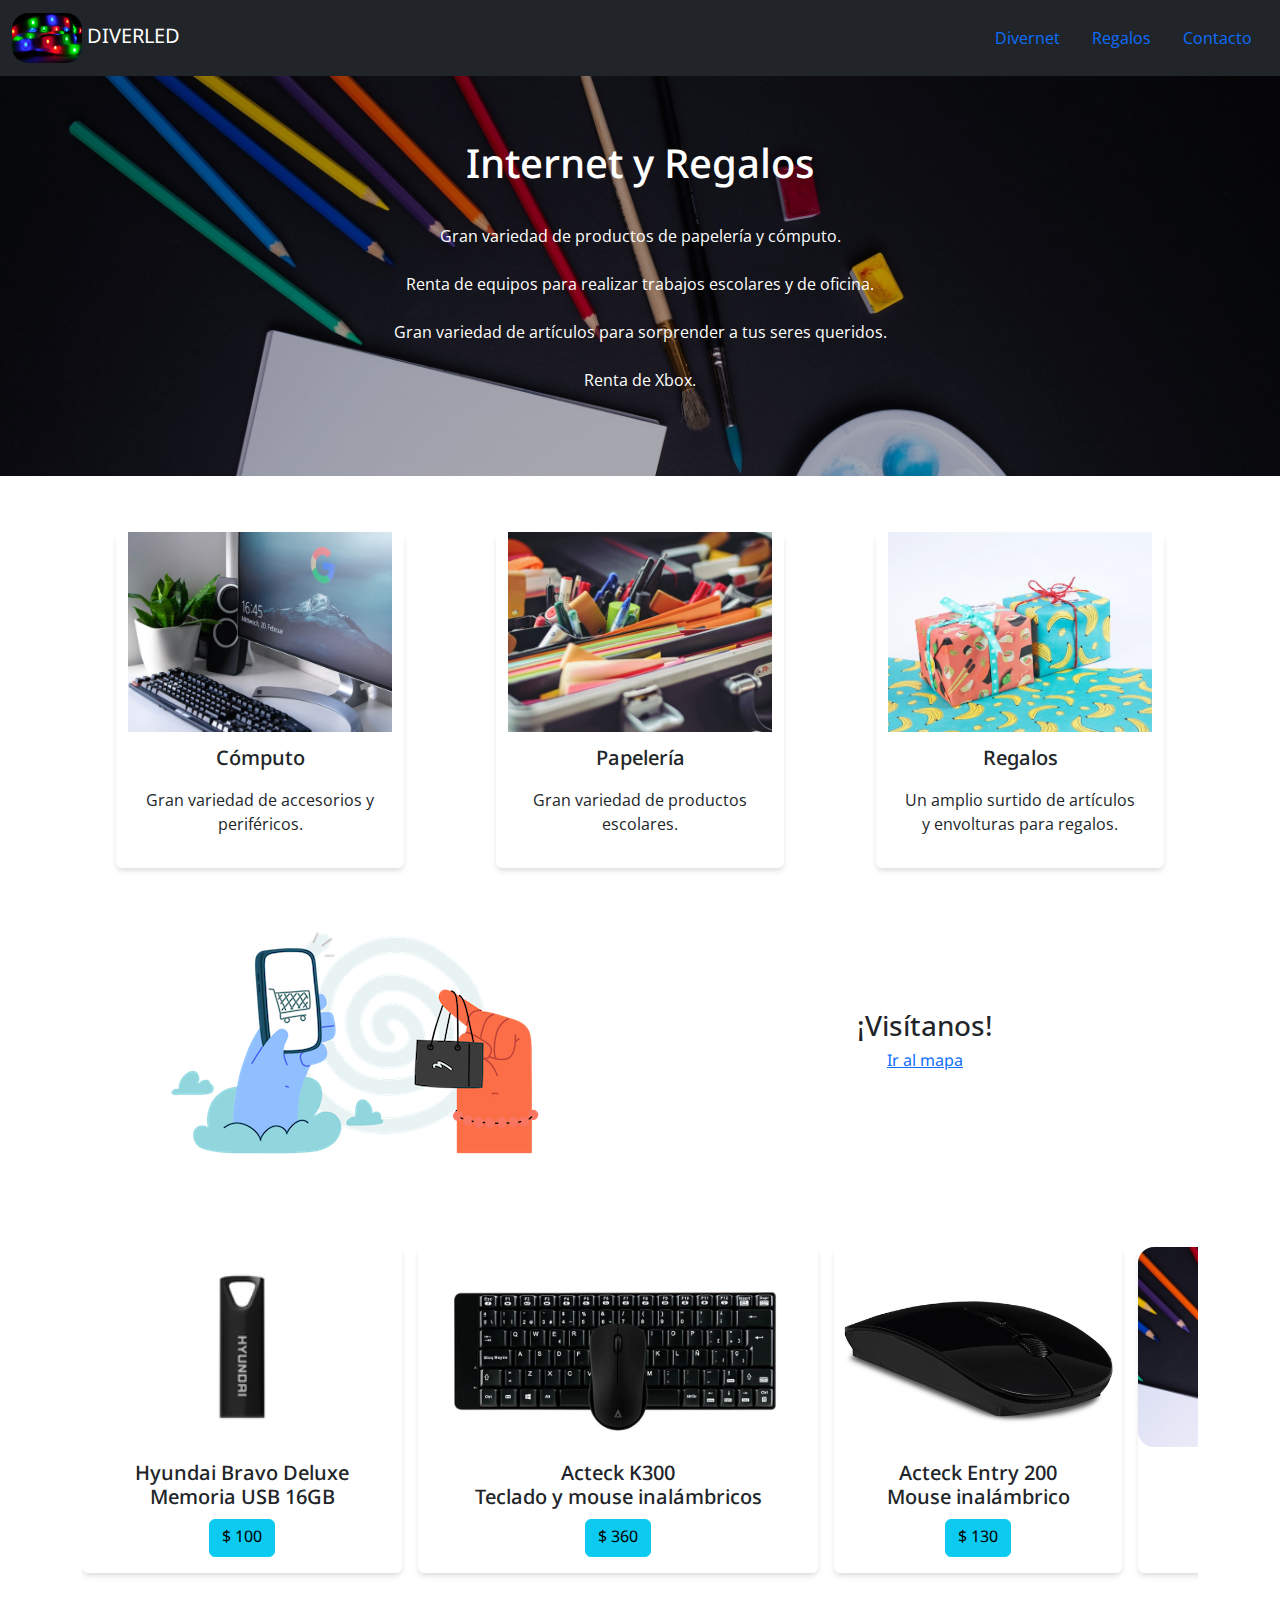
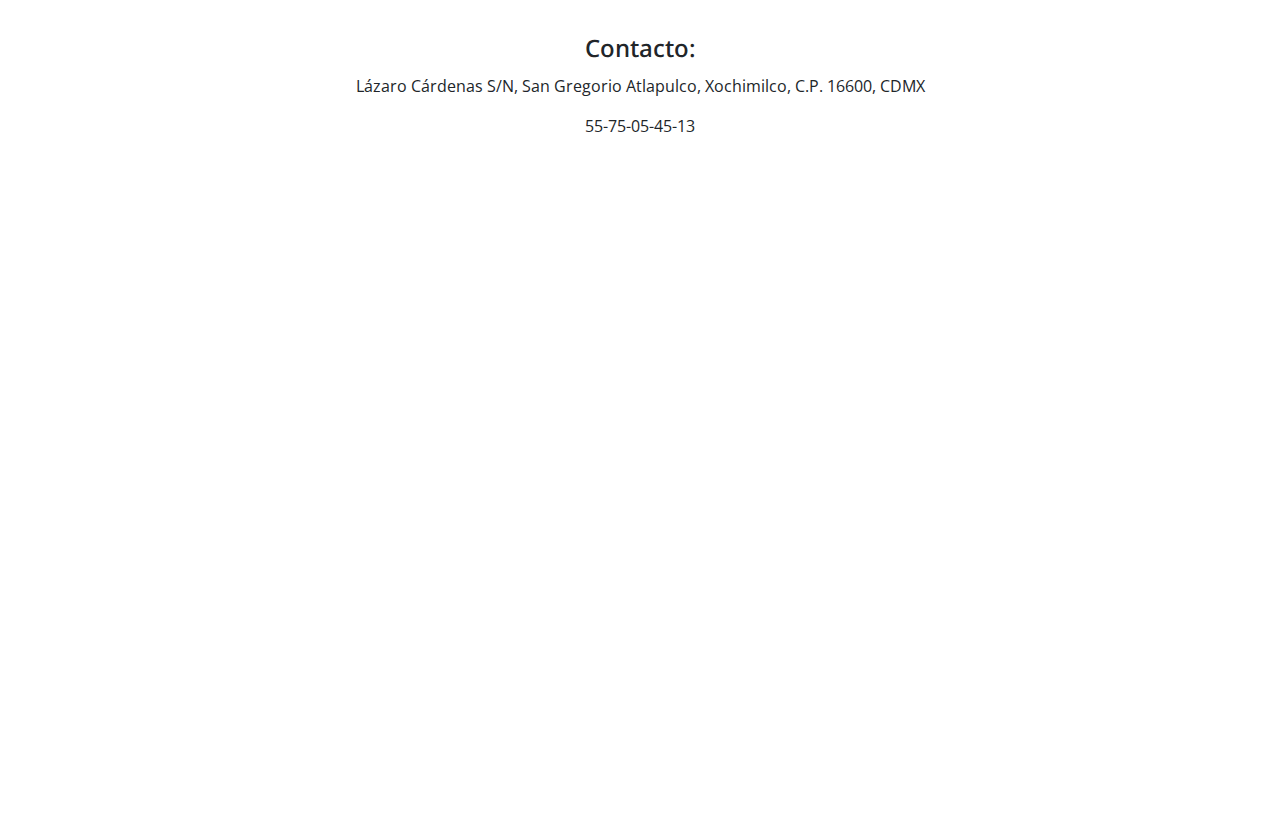
==== index.html @ 7c610c0c "carga inicial" ====
<!DOCTYPE html>
<html>

<head>
    <meta charset="UTF-8">
    <meta http-equiv="X-UA-Compatible" content="IE=edge">
    <meta name="viewport" content="width=device-width, initial-scale=1.0">
    <meta name="description" content="Centro de impresión, papelería, renta de equipo de cómputo y renta de xbox">
    <link rel="stylesheet" href="https://cdn.jsdelivr.net/npm/bootstrap@5.2.0/dist/css/bootstrap.min.css">
    <link rel="stylesheet" href="style.css">

    <title>Regalos e Internet</title>
</head>

<link
    href="https://fonts.googleapis.com/css2?family=Noto+Sans+Balinese:wght@700&family=Open+Sans:ital,wght@0,300;0,400;0,500;1,300;1,400&display=swap"
    rel="stylesheet">

<body>

    <header>

        <nav class="navbar navbar-dark bg-dark">
            <div class="container-fluid">
                <a class="navbar-brand" href="#">
                    <img src="image/ledunsplash.jpg" class="rounded-4" alt="..." width="70" height="50" class="d-inline-block align-text-center">
                    DIVERLED</a>




                <ul class="nav">
                    <li class="nav-item">
                        <a class="nav-link"  href="#">Divernet</a>
                    </li>
       
                    <li class="nav-item">
                        <a class="nav-link" href="#">Regalos</a>
                    </li>
                    <li class="nav-item">
                        <a class="nav-link" href="#mapa">Contacto</a>
                    </li>
                </ul>

            </div>
        </nav>



    </header>

    <div class="cover d-flex justify-content-center align-items-center flex-column text-center">
        <h1>Internet y Regalos </h1>
        <p> <br> Gran variedad de productos de papelería y cómputo. <br> <br>
            Renta de equipos para realizar trabajos escolares y de oficina. <br><br>
            Gran variedad de artículos para sorprender a tus seres queridos. <br><br>
            Renta de Xbox.</p>
     <!--   <button class="btn btn-primary">
            Conoce más
        </button>-->

    </div>

    <section>
        <div class="container mt-5 mb-5 text-center">



            <div class="row justify-content-md-around justify-content-center">

                <div class="card mt-2" style="width: 18rem;">
                    <div class="cover cover-small" style="background-image:url(image/niclas-illg-wzVQp_NRIHg-unsplash.jpg)">

                    </div>
                    <div class="card-body">
                        <h5 class="card-title">Cómputo</h5>
                        <p class="card-text">Gran variedad de accesorios y periféricos.
                        </p>

                    </div>
                </div>
                <div class="card mt-2 " style="width: 18rem;">
                    <div class="cover cover-small" style="background-image:url(image/tim-gouw.jpg)">

                    </div>
                    <div class="card-body">
                        <h5 class="card-title">Papelería</h5>
                        <p class="card-text">Gran variedad de productos escolares.
                        </p>

                    </div>
                </div>
                <div class="card mt-2 " style="width: 18rem;">
                    <div class="cover cover-small" style="background-image:url(image/unsplash.jpg)">

                    </div>
                    <div class="card-body">
                        <h5 class="card-title">Regalos</h5>
                        <p class="card-text">Un amplio surtido de artículos y envolturas para regalos.
                        </p>

                    </div>
                </div>
            </div>
        </div>
    </section>
    <section>
        <div class="container  mt-5 mb-5">

            <div class="row  align-items-center mb-3">
                <div class="col text-center  mb-1">
                    <img src="/image/Hands - Procrastinating.png" alt="">
                </div>
                <div class="col mb-2 text-center">
                    <h3>¡Visítanos!</h3>
                    <a href="#mapa">Ir al mapa</a>

                </div>
            </div>

           <!-- <form action="">
                <label for="email">Correo electrónico</label>
                <div class="d-flex">
                    <div class="flex-fill p-2">

                        <input type="email" id="email" class="form-control">
                    </div>
                    <button type="submit" class="btn btn-primary">
                        Enviar
                    </button>
                </div>
            </form>-->
        </div>
    </section>
    <section>
        <div class="container mt-5 mb-5">
           
            <div class="product-stripe ">
                <div class="stripe-container ">
                    <div class="card mt-2 " style="width: 20rem;">
                        <div class="cover cover-small rounded-4"  style="background-image:url(image/memhyu16g.jpg)">

                        </div>
                        <div class="card-body text-center">
                            <h5 class="card-title">Hyundai Bravo Deluxe Memoria USB 16GB</h5>
                            <button type="button" class="btn btn-info">$ 100</button>

                        </div>
                    </div>
                    <div class="card mt-2 " style="width: 25rem;">
                        <div class="cover cover-small rounded-4" style="background-image:url(image/tecactcomina.jpg)">

                        </div>
                        <div class="card-body text-center">
                            <h5 class="card-title">Acteck K300 <br> Teclado y mouse inalámbricos</h5>
                            <button type="button" class="btn btn-info">$ 360</button>

                        </div>
                    </div>
                    <div class="card mt-2 " style="width: 18rem;">
                        <div class="cover cover-small rounded-4" style="background-image:url(image/mouactina.jpg)">

                        </div>
                        <div class="card-body text-center">
                            <h5 class="card-title">Acteck Entry 200 <br> Mouse inalámbrico</h5>
                            <button type="button" class="btn btn-info">$ 130</button>

                        </div>
                    </div>
                    <div class="card mt-2 " style="width: 18rem;">
                        <div class="cover cover-small rounded-4" style="background-image:url(image/pape.jpg)">

                        </div>
                        <div class="card-body text-center">
                            <h5 class="card-title">Libretas</h5>
                            <button type="button" class="btn btn-info">$</button>

                        </div>
                    </div>
                </div>
            </div>
        </div>
    </section>
    <section>
        <div class="container mb-5 mt-5 text-center" id="mapa">
            <h4>
                Contacto:
            </h4>
            <p>Lázaro Cárdenas S/N, San Gregorio Atlapulco, Xochimilco, C.P. 16600, CDMX</p>
        <p>55-75-05-45-13</p>
            <div class="responsive-iframe">
                <iframe src="https://www.google.com/maps/embed?pb=!1m18!1m12!1m3!1d941.6691926767497!2d-99.05830698103638!3d19.252913735902332!2m3!1f0!2f0!3f0!3m2!1i1024!2i768!4f13.1!3m3!1m2!1s0x85ce0381e7f0c3df%3A0x51f59cbd06701d52!2sDIVERNET!5e0!3m2!1ses!2smx!4v1662510062336!5m2!1ses!2smx" width="600" height="450" style="border:0;" allowfullscreen="" loading="lazy" referrerpolicy="no-referrer-when-downgrade"></iframe>        </div>
        
            </div>
        </div>
    </section>


</body>


</html>
---- style.css ----
body{
    
    font-family: 'Noto Sans Balinese', sans-serif;
    margin: 0cm;
}

p, li, h3{
    font-family: 'Open Sans', sans-serif;
}

.cover {
    height: 400px;
    background-image: url(image/pape.jpg);
    color: white;
    background-size: cover;
    background-position: center;
    background-color: rgb(0, 0, 0,0.3);
    background-blend-mode: darken;
}

.card{
    border: 0 !important;
    box-shadow: 0 4px 6px -1px rgb(0, 0, 0,0.1), 0 2px 4px -1px rgb(0, 0, 0,0.06);
}

.cover-small{
    height: 200px ;
    background-blend-mode: normal;
}

.card-title{
    min-height: 2rem;
}
.card-text{
    min-height: 4rem;
}

.product-stripe{
    overflow-x: scroll;
    padding-top: 1rem;
    padding-bottom: 1rem;
}
.stripe-container{
    display: flex;
    flex-direction: row;
}
.stripe-container .card{
    width: 300px;
    flex-shrink: 0;
    margin-right: 1rem;
}

.responsive-iframe{
    position: relative;
    padding-top: 56.25%;
}

.responsive-iframe iframe{
    position: absolute;
    top: 0;
    left: 0;
    width: 100%;
    height: 100%;
}
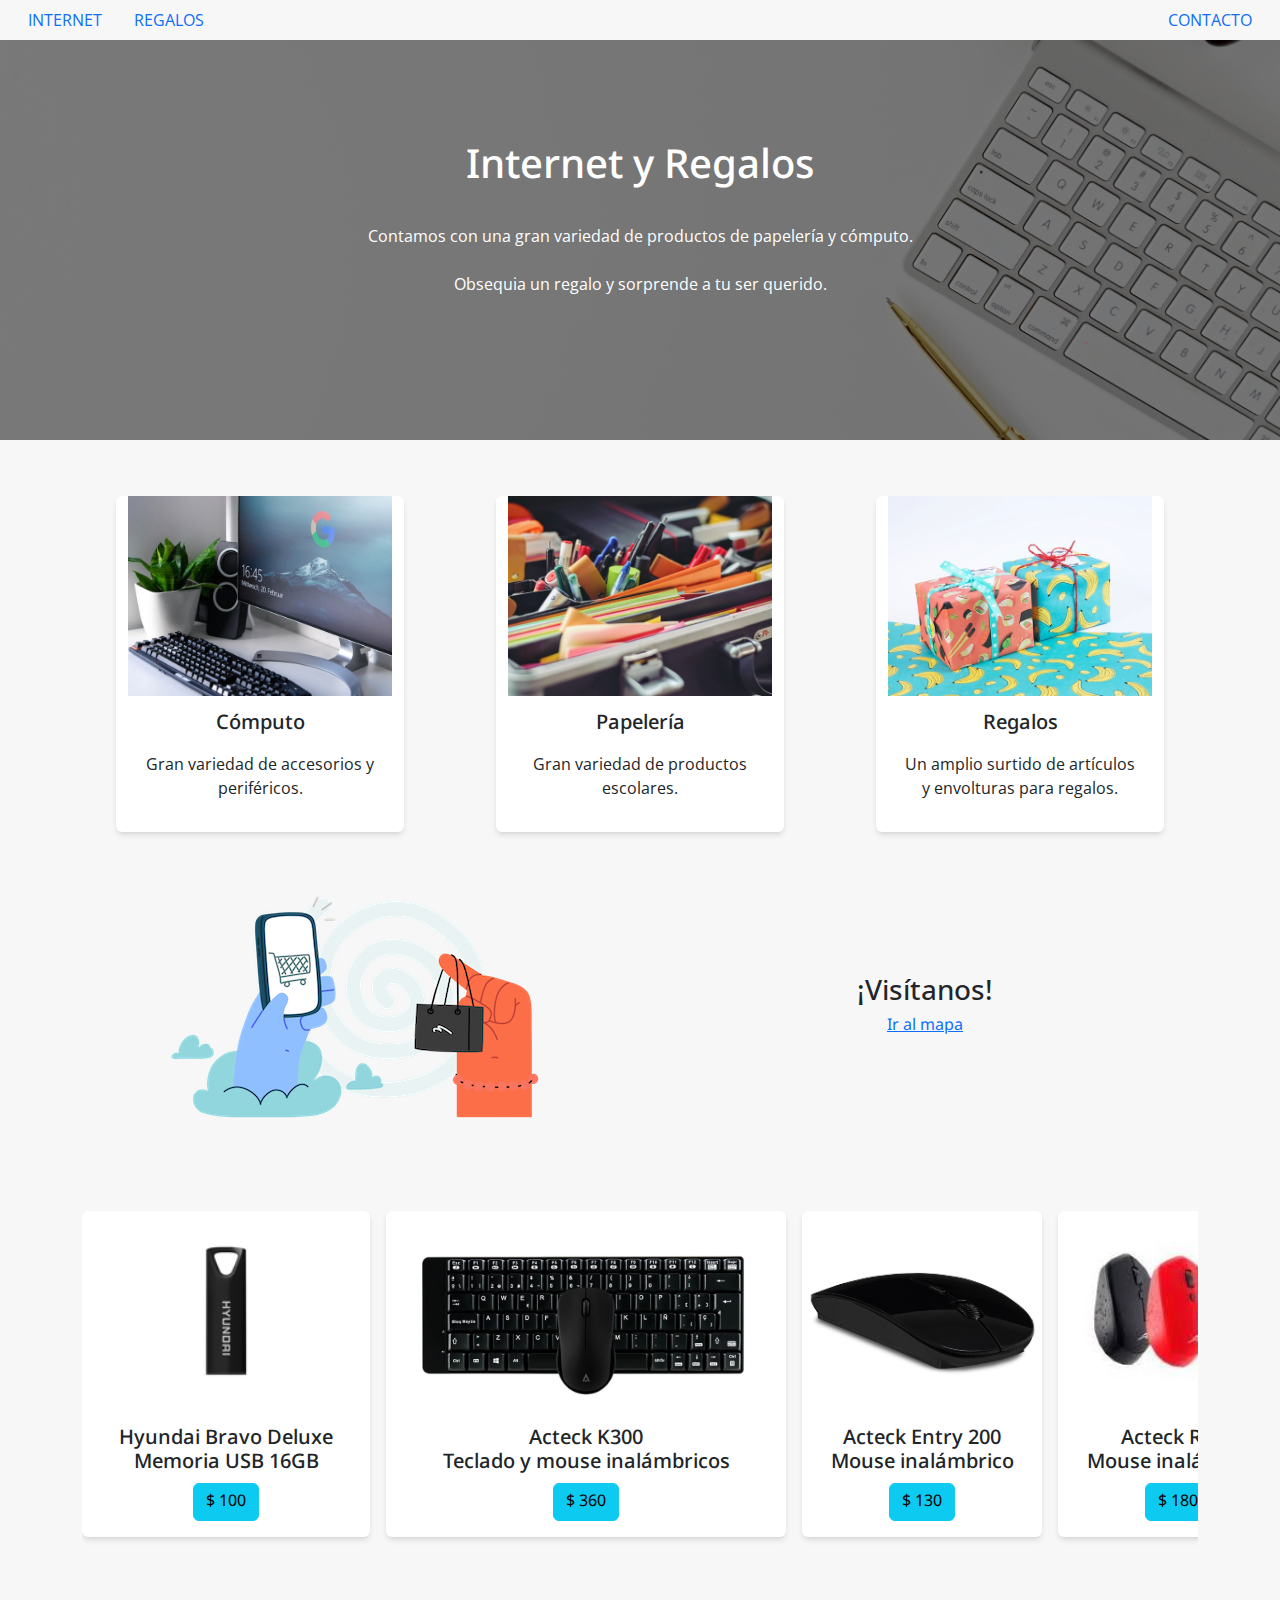
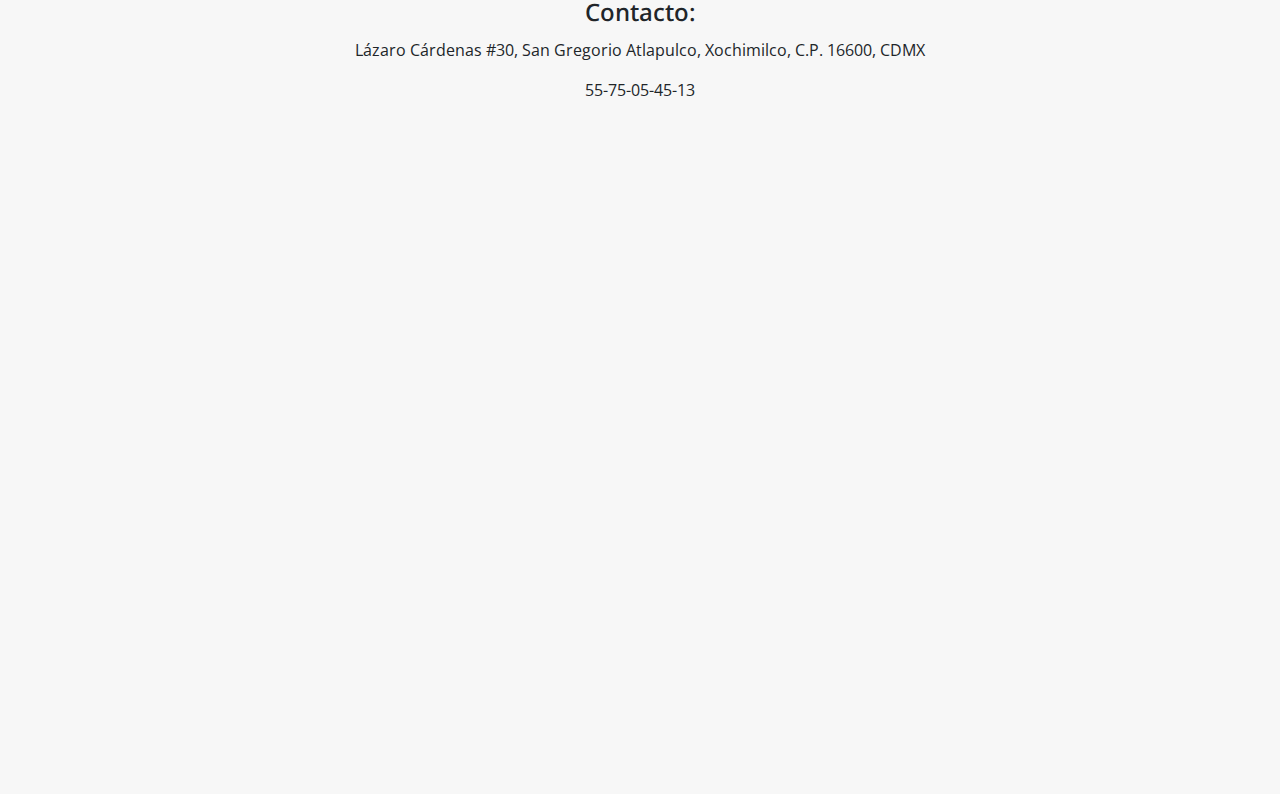
==== commit 42850a94: "Actualizando la página web" ====
--- a/index.html
+++ b/index.html
@@ -20,29 +20,27 @@
 
     <header>
 
-        <nav class="navbar navbar-dark bg-dark">
+        <nav class="navbar-nav text-uppercase ">
             <div class="container-fluid">
-                <a class="navbar-brand" href="#">
-                    <img src="image/ledunsplash.jpg" class="rounded-4" alt="..." width="70" height="50" class="d-inline-block align-text-center">
-                    DIVERLED</a>
 
+                <ul class="nav ">
+                    <li class="nav-item btn-light">
+                        <a class="nav-link" href="pages/Divernet/divernet.html">Internet</a>
+                    </li>
 
-
-
-                <ul class="nav">
-                    <li class="nav-item">
-                        <a class="nav-link"  href="#">Divernet</a>
+                    <li class="nav-item ">
+                        <a class="nav-link" href="pages/Regalos/Regalos.html">Regalos</a>
                     </li>
-       
-                    <li class="nav-item">
-                        <a class="nav-link" href="#">Regalos</a>
+                    
+                    <li class="nav-item ms-auto" >
+                        <a class="nav-link"  href="#mapa">Contacto</a>
                     </li>
-                    <li class="nav-item">
-                        <a class="nav-link" href="#mapa">Contacto</a>
-                    </li>
+                
                 </ul>
 
+                
             </div>
+            
         </nav>
 
 
@@ -51,13 +49,9 @@
 
     <div class="cover d-flex justify-content-center align-items-center flex-column text-center">
         <h1>Internet y Regalos </h1>
-        <p> <br> Gran variedad de productos de papelería y cómputo. <br> <br>
-            Renta de equipos para realizar trabajos escolares y de oficina. <br><br>
-            Gran variedad de artículos para sorprender a tus seres queridos. <br><br>
-            Renta de Xbox.</p>
-     <!--   <button class="btn btn-primary">
-            Conoce más
-        </button>-->
+        <p> <br> Contamos con una gran variedad de productos de papelería y cómputo. <br> <br>
+            Obsequia un regalo y sorprende a tu ser querido. <br><br>
+        </p>
 
     </div>
 
@@ -69,7 +63,8 @@
             <div class="row justify-content-md-around justify-content-center">
 
                 <div class="card mt-2" style="width: 18rem;">
-                    <div class="cover cover-small" style="background-image:url(image/niclas-illg-wzVQp_NRIHg-unsplash.jpg)">
+                    <div class="cover cover-small"
+                        style="background-image:url(image/niclas-illg-wzVQp_NRIHg-unsplash.jpg)">
 
                     </div>
                     <div class="card-body">
@@ -109,7 +104,7 @@
 
             <div class="row  align-items-center mb-3">
                 <div class="col text-center  mb-1">
-                    <img src="/image/Hands - Procrastinating.png" alt="">
+                    <img src="image/Hands-Procrastinating.png" alt="">
                 </div>
                 <div class="col mb-2 text-center">
                     <h3>¡Visítanos!</h3>
@@ -117,28 +112,15 @@
 
                 </div>
             </div>
-
-           <!-- <form action="">
-                <label for="email">Correo electrónico</label>
-                <div class="d-flex">
-                    <div class="flex-fill p-2">
-
-                        <input type="email" id="email" class="form-control">
-                    </div>
-                    <button type="submit" class="btn btn-primary">
-                        Enviar
-                    </button>
-                </div>
-            </form>-->
         </div>
     </section>
     <section>
         <div class="container mt-5 mb-5">
-           
+
             <div class="product-stripe ">
                 <div class="stripe-container ">
-                    <div class="card mt-2 " style="width: 20rem;">
-                        <div class="cover cover-small rounded-4"  style="background-image:url(image/memhyu16g.jpg)">
+                    <div class="card mt-2 " style="width: 18rem;">
+                        <div class="cover cover-small rounded-4" style="background-image:url(image/memhyu16g.jpg)">
 
                         </div>
                         <div class="card-body text-center">
@@ -157,7 +139,7 @@
 
                         </div>
                     </div>
-                    <div class="card mt-2 " style="width: 18rem;">
+                    <div class="card mt-2 " style="width: 15rem;">
                         <div class="cover cover-small rounded-4" style="background-image:url(image/mouactina.jpg)">
 
                         </div>
@@ -167,13 +149,13 @@
 
                         </div>
                     </div>
-                    <div class="card mt-2 " style="width: 18rem;">
-                        <div class="cover cover-small rounded-4" style="background-image:url(image/pape.jpg)">
+                    <div class="card mt-2 " style="width: 15rem;">
+                        <div class="cover cover-small rounded-4" style="background-image:url(image/mouactinar100.jpg)">
 
                         </div>
                         <div class="card-body text-center">
-                            <h5 class="card-title">Libretas</h5>
-                            <button type="button" class="btn btn-info">$</button>
+                            <h5 class="card-title">Acteck R100 <br>Mouse inalámbrico </h5>
+                            <button type="button" class="btn btn-info">$ 180</button>
 
                         </div>
                     </div>
@@ -186,12 +168,16 @@
             <h4>
                 Contacto:
             </h4>
-            <p>Lázaro Cárdenas S/N, San Gregorio Atlapulco, Xochimilco, C.P. 16600, CDMX</p>
-        <p>55-75-05-45-13</p>
+            <p>Lázaro Cárdenas #30, San Gregorio Atlapulco, Xochimilco, C.P. 16600, CDMX</p>
+            <p>55-75-05-45-13</p>
             <div class="responsive-iframe">
-                <iframe src="https://www.google.com/maps/embed?pb=!1m18!1m12!1m3!1d941.6691926767497!2d-99.05830698103638!3d19.252913735902332!2m3!1f0!2f0!3f0!3m2!1i1024!2i768!4f13.1!3m3!1m2!1s0x85ce0381e7f0c3df%3A0x51f59cbd06701d52!2sDIVERNET!5e0!3m2!1ses!2smx!4v1662510062336!5m2!1ses!2smx" width="600" height="450" style="border:0;" allowfullscreen="" loading="lazy" referrerpolicy="no-referrer-when-downgrade"></iframe>        </div>
-        
+                <iframe
+                    src="https://www.google.com/maps/embed?pb=!1m18!1m12!1m3!1d941.6691926767497!2d-99.05830698103638!3d19.252913735902332!2m3!1f0!2f0!3f0!3m2!1i1024!2i768!4f13.1!3m3!1m2!1s0x85ce0381e7f0c3df%3A0x51f59cbd06701d52!2sDIVERNET!5e0!3m2!1ses!2smx!4v1662510062336!5m2!1ses!2smx"
+                    width="600" height="450" style="border:0;" allowfullscreen="" loading="lazy"
+                    referrerpolicy="no-referrer-when-downgrade"></iframe>
             </div>
+
+        </div>
         </div>
     </section>
 
--- a/style.css
+++ b/style.css
@@ -1,10 +1,10 @@
 body{
-    
+    background-color: rgb(0, 0, 0,0.03);
     font-family: 'Noto Sans Balinese', sans-serif;
     margin: 0cm;
 }
 
-p, li, h3{
+p,li, h3{
     font-family: 'Open Sans', sans-serif;
 }
 
@@ -14,7 +14,7 @@
     color: white;
     background-size: cover;
     background-position: center;
-    background-color: rgb(0, 0, 0,0.3);
+    background-color: rgb(0, 0, 0,0.5);
     background-blend-mode: darken;
 }
 
